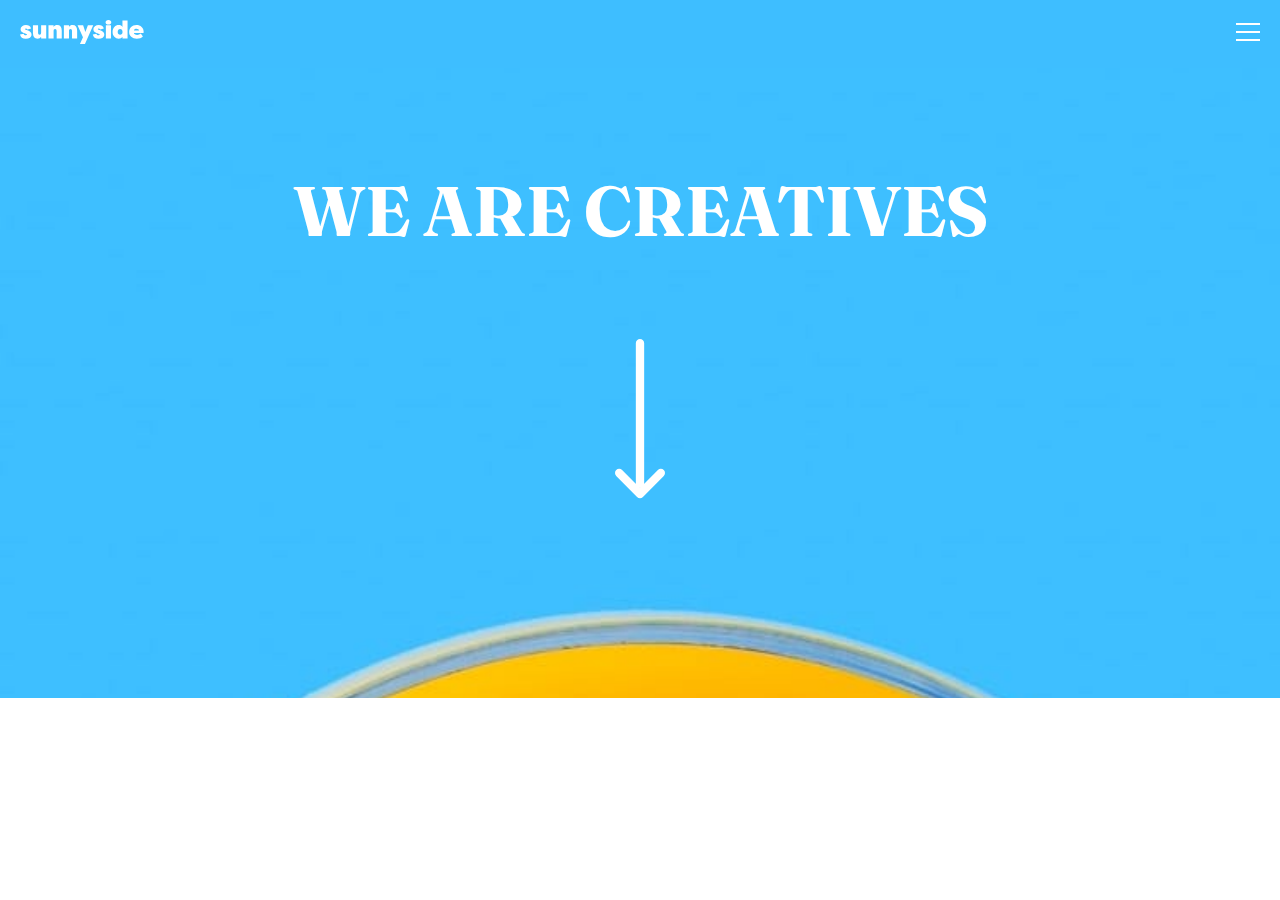
==== semana-3/sunnysiude.html @ f0a2e51d "feat: reto semana 3" ====
<!DOCTYPE html>
<html lang="en">
<head>
    <meta charset="UTF-8">
    <meta name="viewport" content="width=device-width, initial-scale=1.0">
    <title>Sunnyside Challenge</title>
    <link rel="preconnect" href="https://fonts.googleapis.com">
    <link rel="preconnect" href="https://fonts.gstatic.com" crossorigin>
    <link href="https://fonts.googleapis.com/css2?family=Barlow:ital,wght@0,100;0,200;0,300;0,400;0,500;0,600;0,700;0,800;0,900;1,100;1,200;1,300;1,400;1,500;1,600;1,700;1,800;1,900&family=Fraunces:ital,opsz,wght@0,9..144,100..900;1,9..144,100..900&display=swap" rel="stylesheet">
    <link rel="stylesheet" href="./css/style.css">
</head>
<body>
    <nav class="nav">
        <div>
            <img src="./assets/logo.svg" alt="">
        </div>
        <div>
            <div>
                <button class="btn-menu">
                    <img src="./assets/icon/icon-hamburger.svg" alt="">
                </button>                
            </div>
            <div>
                <ul>

                </ul>
            </div>
        </div>
    </nav>
    <main>
        <h1>We are creatives</h1>
        <img class="arrow-down" src="./assets/icon/icon-arrow-down.svg" alt="">
    </main>
</body>
</html>
---- semana-3/css/style.css ----
*{
    margin: 0;
    padding: 0;
    box-sizing: border-box;
}

body{
    font-family: "Fraunces", sans-serif;

}

.nav{
    background-color: rgb(62, 190, 255) ;
    display: flex;
    justify-content: space-between;
    align-items: center;
    padding: 20px;
}

.btn-menu {
    background-color: transparent;
    border: none;
    cursor: pointer;
}

main{
    background: url(../assets/mobile/image-header.jpg);
    background-repeat: no-repeat;
    background-position: center;
    background-size: cover;/*foto agrende */
    height: 70vh;
}

h1{
    color: #fff;
    text-align: center;
    text-transform: uppercase;
    font-size: 70px;
    padding-top: 100px;
}

.arrow-down {
    display: block;
    margin: auto;
    height: 160px;
    margin-top: 85px;
}
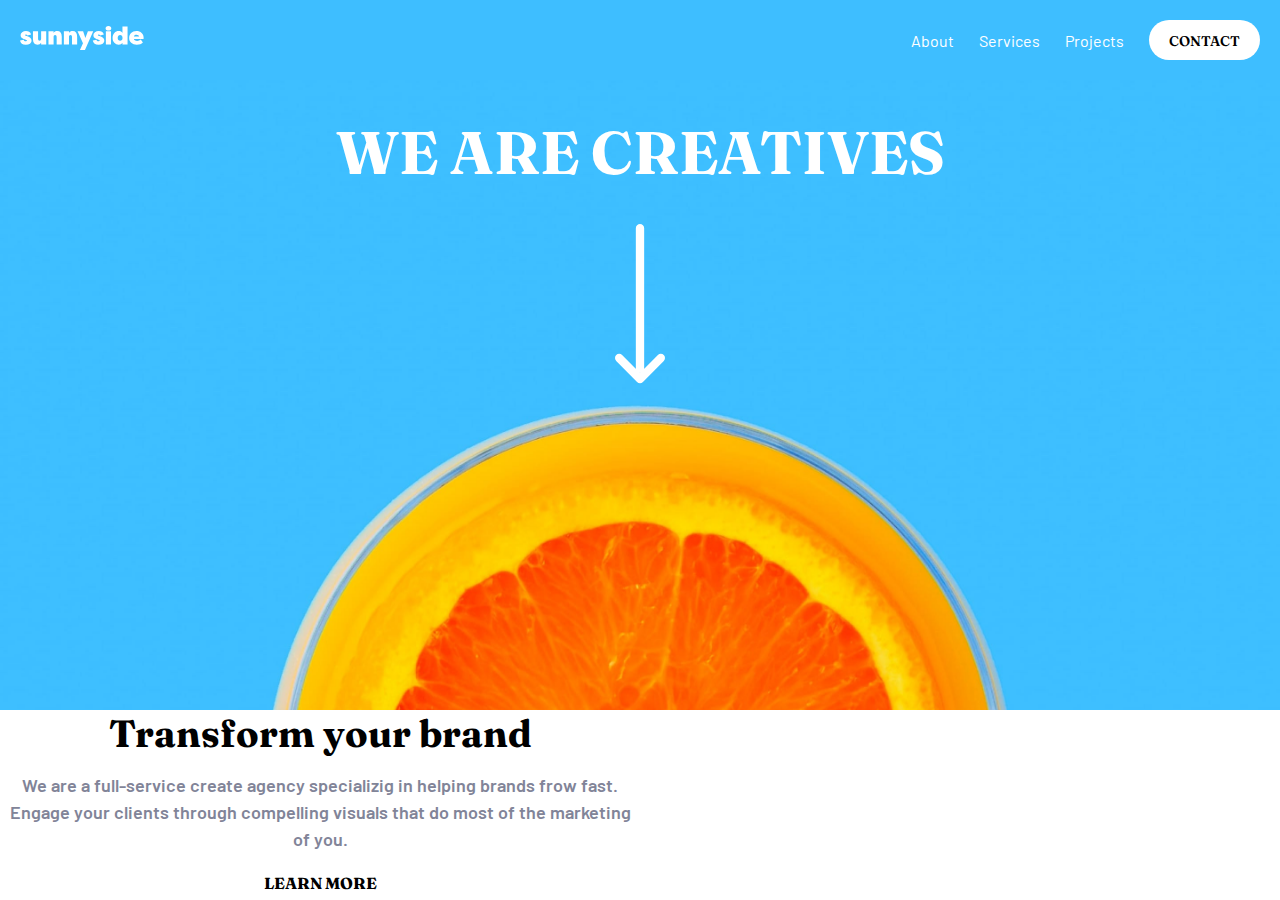
==== commit 3293f4f1: "feat: cards" ====
--- a/semana-3/sunnysiude.html
+++ b/semana-3/sunnysiude.html
@@ -21,7 +21,11 @@
                 </button>                
             </div>
             <div>
-                <ul>
+                <ul class="menu">
+                    <li><a href="">About</a></li>
+                    <li><a href="">Services</a></li>
+                    <li><a href="">Projects</a></li>
+                    <li><a href="">Contact</a></li>
 
                 </ul>
             </div>
@@ -31,5 +35,18 @@
         <h1>We are creatives</h1>
         <img class="arrow-down" src="./assets/icon/icon-arrow-down.svg" alt="">
     </main>
+    <section class="section-egg">
+        <div class="bg-egg"></div>
+        <div class="text-center container-egg">
+            <h2>Transform your brand</h2>
+            <p class="font-barlow">
+                We are a full-service create agency specializig in helping brands frow fast.
+            </p>
+            <p class="font-barlow">
+                Engage your clients through compelling visuals that do most of the marketing of you.
+            </p>
+            <a href="" class="link">Learn more</a>
+        </div>
+    </section>
 </body>
 </html>--- a/semana-3/css/style.css
+++ b/semana-3/css/style.css
@@ -7,6 +7,15 @@
 body{
     font-family: "Fraunces", sans-serif;
 
+}
+
+.font-barlow{
+    font-family: "Barlow", sans-serif;
+    font-weight: 600;
+}
+
+.text-center{
+    text-align: center;
 }
 
 .nav{
@@ -23,6 +32,11 @@
     cursor: pointer;
 }
 
+.menu{
+    display: none;
+
+}
+
 main{
     background: url(../assets/mobile/image-header.jpg);
     background-repeat: no-repeat;
@@ -35,13 +49,125 @@
     color: #fff;
     text-align: center;
     text-transform: uppercase;
-    font-size: 70px;
-    padding-top: 100px;
+    font-size: 60px;
+    padding-top: 35px;
 }
 
 .arrow-down {
     display: block;
     margin: auto;
     height: 160px;
-    margin-top: 85px;
+    margin-top: 35px;
+}
+
+.bg-egg{
+    background: url(../assets/mobile/image-transform.jpg);
+    background-repeat: no-repeat;
+    background-position: center;
+    background-size: cover;/*foto agrende */
+    height: 50vh;
+}
+
+.container-egg{
+    height: 50vh;
+    display: flex;
+    flex-direction: column;
+    justify-content: center;
+    padding: 16px;
+}
+
+.container-egg > h2 {
+    font-size: 38px;
+    margin-bottom: 15px;
+
+}
+
+.container-egg > p {
+    font-size: 18px;
+    line-height: 1.5;
+    color: hsl(232, 10%, 55%);
+    
+}
+
+.link{
+    text-transform: uppercase;
+    margin-top: 20px;
+    display: block;
+    font-weight: bold;
+    color: black;
+    text-decoration: none;
+}
+
+@media (min-width: 640px){
+
+}
+
+@media (min-width: 768px){
+
+}
+
+@media (min-width: 1024px){
+
+}
+
+@media (min-width: 1280px){
+    main{
+        background: url("../assets/desktop/image-header.jpg");
+        background-repeat: no-repeat;
+        background-position: center;
+        background-size: cover;
+    }
+
+    .btn-menu{
+        display: none;
+    }
+
+    .menu{
+        display: flex;
+        gap: 25px;
+        align-items: center;
+        list-style: none;
+        font-family: "Barlow", sans-serif;
+    }
+
+    .menu > li > a {
+        text-decoration: none;
+        color: white;
+    }
+
+    .menu > li:last-child{
+        background-color: white;
+        padding: 10px 20px;
+        border-radius: 24px;
+    }
+
+    .menu > li:last-child >a{
+        color: black;
+        font-family: "Fraunces";
+        text-transform: uppercase;
+        font-weight: 600;
+        font-size: 14px;
+    }
+
+    .section-egg{
+        display: flex;
+        flex-direction: row-reverse;
+    }
+
+    .bg-egg{
+        width: 50%;
+        flex: 1;
+        height: 100%;
+    }
+
+    .container-egg{
+        flex: 1;
+        padding: 0;
+        height: 100%;
+    }
+
+}
+
+@media (min-width: 1536px){
+    
 }